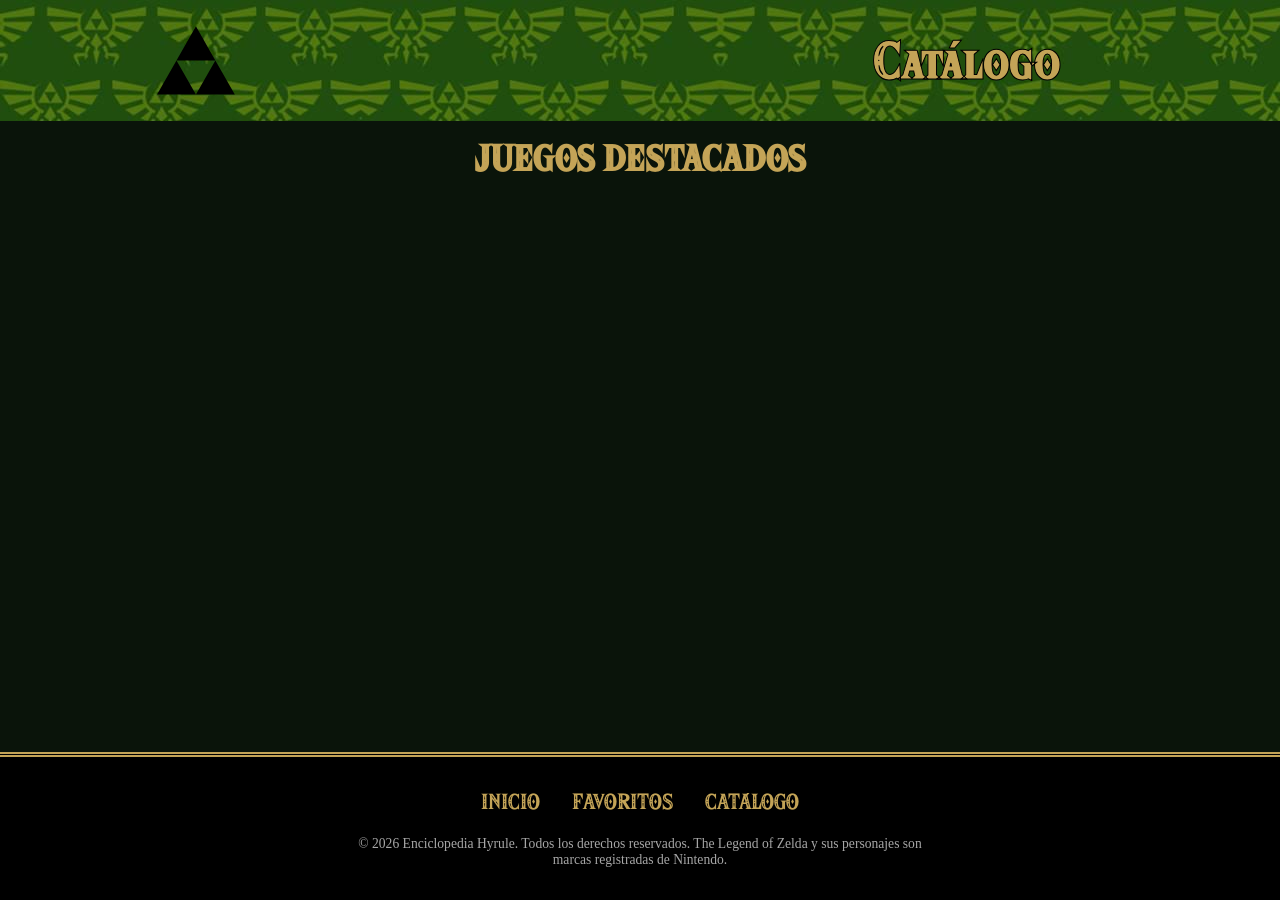
==== catalogo.html @ de5ccfb6 "Estructura principal hecha" ====
<!DOCTYPE html>
<html lang="es">
<head>
    <meta charset="UTF-8">
    <meta name="viewport" content="width=device-width, initial-scale=1.0">
    <title>Enciclopedia Hyrule | Catálogo de Juegos</title>
    <link rel="stylesheet" href="assets/css/styles.css">
</head>
<body>
<header class="cabecera">
    <a class="cabecera__logo" href="./index.html" aria-label="Ir al inicio">
        <img class="logo__imagen" src="./assets/imgs/triforce-svgrepo-com.svg" alt="Ir al inicio de EnciclopediaHyrule">
    </a>
    <h1 class="cabecera__titulo">Catálogo</h1>
</header>
<main id="pagina-principal">
    <h2 class="seccion__titulo">JUEGOS DESTACADOS</h2>

    <section class="contenedor-tarjetas-unico">
    </section>
</main>
<footer class="pie-pagina">
    <nav class="pie-pagina__navegacion">
        <a class="pie-pagina__enlace" href="./index.html">INICIO</a>
        <a class="pie-pagina__enlace" href="./favoritos.html">FAVORITOS</a>
        <a class="pie-pagina__enlace" href="./catalogo.html">CATÁLOGO</a>
    </nav>
    <p class="pie-pagina__texto">
        &copy; 2026 Enciclopedia Hyrule. Todos los derechos reservados.
        The Legend of Zelda y sus personajes son marcas registradas de Nintendo.
    </p>
</footer>

</body>
</html>
---- assets/css/styles.css ----
@font-face {
    font-family: "Hylia Serif";
    src: url("../fonts/FuenteZelda.otf") format("opentype");
    font-weight: normal;
    font-style: normal;
}

/* =========================
   1. Reset básico
   ========================= */

*{
    box-sizing: border-box;
    padding:0;
    margin:0;
    outline:0;
    list-style: none;
}

@media (prefers-reduced-motion: reduce) {
    * {
        animation-duration: 0.01ms;
        animation-iteration-count: 1;
        transition-duration: 0.01ms;
    }
}


/* =========================
   2. Variables globales
   ========================= */

:root{
    --fuente-principal: "Hylia Serif", serif;
    --fondo-principal:#0a140a;
    --color-negro: #000000;
    --color-blanco: #ffffff;
    --color-oro: #c4a457;
    --gris-oscuro:#1a1a1a;
    --gris-claro:#eee;
}


/* =========================
   3. Estilos generales
   ========================= */

body{
    display: flex;
    flex-direction: column;
    min-height: 100vh;
    background-color: var(--fondo-principal);
}

main{
    flex: 1;
    position: relative;
}

a,
a:hover,
a:focus {
    text-decoration: none;
}

img {
    max-width: 100%;
    height: auto;
}

/* =========================
   4. Cabecera
   ========================= */

.cabecera{
    display: flex;
    justify-content: space-between;
    align-items: center;
    flex-wrap: wrap;
    gap:1rem;
    margin: 0 auto;
    width: 100%;
    min-height: 120px;
    padding: 1rem 3rem;
    background-image: url("../imgs/pattern2.jpg");
}

.cabecera__logo{
    display: flex;
    justify-content: center;
    width: 25%;
}

.logo__imagen{
    max-width: 30%;
}

.cabecera__titulo{
    width: 40%;
    text-align: center;
    font-size: 3.5rem;
    font-family: var(--fuente-principal);
    color: var(--color-oro);
    -webkit-text-stroke: 1px black;
}

.cabecera__filtros{
    display: grid;
    grid-template-columns: repeat(4,1fr);
    width: 25%;
    gap: 0.5rem;
    padding: 0.5rem;
    background: #00000090;
    border-radius: 0.5rem;
    border: 1px solid #c4a45730;
}

.filtros__descripcion {
    grid-column: 1 / 5;
    text-align: center;
    width: 100%;
    font-family: var(--fuente-principal);
    color: var(--color-oro);
    padding:0.5rem;
    font-size: 1rem;
}


.filtros__etiqueta {
    display: flex;
    align-items: center;
    padding: 0.55rem;
    border: 1px solid #444;
    cursor: pointer;
    border-radius: 0.75rem;
    background: var(--gris-oscuro);
    color: var(--gris-claro);
    font-family: var(--fuente-principal);
    font-size: 0.85rem;
    transition: all 0.3s ease;
}

.filtros__checkbox {
    cursor: pointer;
    height: 0;
    width: 0;
}

.filtros__etiqueta:hover {
    border-color: var(--color-oro);
}

.filtros__etiqueta:has(.filtros__checkbox:checked) {
    background: var(--color-oro);
    color: var(--color-negro);
    border-color: var(--color-blanco);
    font-weight: 600;
}

.cabecera__buscador{
    display: flex;
    justify-content: center;
    width: 100%;
}

.buscador__etiqueta {
    display: flex;
    align-items: center;
    background: #00000095;
    padding: 0.5rem 1.5rem;
    border: 2px solid var(--color-oro);
    border-radius: 2rem;
    transition: all 0.3s ease;
}

.buscador__lupa{
    max-width: 50px;
}

.buscador__input {
    border: none;
    background: transparent;
    color: var(--color-blanco);
    font-family: var(--fuente-principal);
    font-size: 1rem;
    padding: 0.5rem;
}


.buscador__etiqueta:focus-within{
    border-color: var(--color-blanco);
    box-shadow: 0 0 15px var(--color-oro);
    transform: translateY(-2px);
}


@media (max-width: 1550px) {
    .cabecera__filtros {
        grid-template-columns: repeat(2, 1fr);
        width: 20%;
        gap: 0.5rem;
        padding: 0.5rem;
    }

    .filtros__descripcion {
        grid-column: 1 / 3;
        font-size: 0.9rem;
        padding: 0.2rem;
    }

    .filtros__etiqueta {
        padding: 0.4rem;
        font-size: 0.75rem;
        border-radius: 0.5rem;
    }

    .cabecera__titulo {
        width: 45%;
        font-size: 2.8rem;
    }
}

@media (max-width: 1100px) {
    .cabecera {
        padding: 1rem 1.5rem;
        gap: 0.5rem;
    }

    .cabecera__titulo {
        font-size: 2.2rem;
        width: 35%;
    }
    .logo__imagen{
        max-width: 80px;
    }


    .cabecera__filtros {
        grid-template-columns: repeat(2, 1fr);
        width: 30%;
        gap: 0.3rem;
    }

    .filtros__descripcion {
        grid-column: 1 / 3;
        font-size: 0.85rem;
    }

    .filtros__etiqueta {
        padding: 0.35rem;
        font-size: 0.75rem;
    }
}

@media (max-width: 800px) {
    .cabecera {
        padding: 1rem 1.5rem;
        gap: 1rem 0;
        justify-content: space-evenly;
        min-height: 200px;
    }

    .cabecera__logo {
        order: 1;
        width: 10%;
        justify-content: center;
    }

    .logo__imagen {
        max-width: 75px;
    }

    .cabecera__titulo {
        order: 2;
        width: 60%;
        text-align: start;
        font-size: 2.4rem;
    }

    .cabecera__buscador {
        order: 3;
        width: 45%;
        justify-content: flex-start;
    }

    .cabecera__filtros {
        order: 4;
        width: 50%;
        grid-template-columns: repeat(4, 1fr);
        gap: 0.2rem;
        padding: 0.3rem;
    }

    .filtros__descripcion {
        grid-column: 1 / 5;
        font-size: 0.75rem;
        padding: 0.1rem;
    }

    .filtros__etiqueta {
        font-size: 0.65rem;
        padding: 0.25rem;
    }

    .buscador__etiqueta {
        padding: 0.4rem 1rem;
    }

    .buscador__lupa {
        max-width: 30px;
    }
}

@media (max-width: 600px) {
    .cabecera {
        padding: 0.8rem;
    }
    .cabecera__logo {
        width: 20%;
        justify-content: center;
    }

    .cabecera__titulo {
        font-size: 2rem;
    }

    .logo__imagen {
        max-width: 60px;
    }

    .cabecera__buscador {
        width: 40%;
    }

    .buscador__input {
        font-size: 0.75rem;
        width: 80px;
    }

    .cabecera__filtros {
        width: 58%;
        gap: 0.1rem;
    }

    .filtros__etiqueta {
        font-size: 0.6rem;
        padding: 0.15rem;
        border-radius: 0.2rem;
    }

    .filtros__descripcion {
        font-size: 0.9rem;
    }
}

@media (max-width: 400px) {
    .cabecera {
        padding: 0.5rem;
        gap: 0.5rem 0;
        min-height: 180px;
    }


    .cabecera__logo {
        width: 20%;
    }

    .logo__imagen {
        max-width: 40px;
    }

    .cabecera__titulo {
        width: 80%;
        font-size: 1.8rem;
        text-align: center;
    }


    .cabecera__buscador {
        width: 30%;
    }

    .buscador__etiqueta {
        padding: 0.2rem 0.5rem;
    }

    .buscador__input {
        font-size: 0.6rem;
        width: 45px;
    }

    .buscador__lupa {
        max-width: 15px;
    }

    .cabecera__filtros {
        width: 70%;
        grid-template-columns: repeat(4, 1fr);
        gap: 0.1rem;
        padding: 0.2rem;
    }

    .filtros__descripcion {
        font-size: 0.75rem;
        padding: 0;
    }

    .filtros__etiqueta {
        font-size: 0.6rem;
        padding: 0.1rem;
        border-radius: 0.2rem;
    }
}

/* =========================
   5. SECCIÓN INTRODUCTORIA
   ========================= */

.introduccion {
    display: flex;
    flex-direction: column;
    align-items: center;
    padding: 1rem;
    color: var(--color-blanco);
    margin: 0 auto;
}

.introduccion.oculto,.games.oculto,.staff.oculto,.characters.oculto,.bosses.oculto,.monsters.oculto,.dungeons.oculto,.places.oculto,.items.oculto{
    display: none;
}

.introduccion__titulo {
    font-family: var(--fuente-principal);
    color: var(--color-oro);
    font-size: 2.5rem;
    padding:1.1rem;
}

.introduccion__enlace {
    position: static;
    display: inline-block;
    text-align: center;
    padding: 1rem;
    width: auto;
    min-width: 200px;
    font-family: var(--fuente-principal);
    color: var(--color-oro);
    font-size: 1.2rem;
    background: rgba(0, 0, 0, 0.8);
    border: 3px double var(--color-oro);
    border-radius: 1rem;
    transition: all 0.3s ease;
    cursor: pointer;
}

.introduccion__enlace:hover {
    background: var(--color-oro);
    color: var(--color-negro);
    transform: translateY(-3px);
    border-color: var(--color-blanco);
}


.introduccion__texto {
    padding:1.5rem;
    font-size: 1.1rem;
    font-style: italic;
}


@media (max-width: 800px) {
    .introduccion__titulo {
        font-size: 2.2rem;
    }
    .introduccion__enlace {
        font-size: 1.1rem;
        min-width: 180px;
    }
}

@media (max-width: 600px) {
    .introduccion__titulo {
        font-size: 1.8rem;
    }
    .introduccion__enlace {
        font-size: 1rem;
        min-width: 150px;
        padding: 0.8rem;
    }
    .introduccion__texto {
        font-size: 1rem;
        padding: 1rem;
    }
}

/* =========================
   6. FOOTER
   ========================= */

.pie-pagina {
    display: flex;
    flex-direction: column;
    align-items: center;
    gap: 1.5rem;
    background-color: var(--color-negro);
    border-top: 5px double var(--color-oro);
    padding: 2rem;
    text-align: center;
}

.pie-pagina__navegacion {
    display: flex;
    gap: 2rem;
    justify-content: center;
}

.pie-pagina__enlace {
    font-family: var(--fuente-principal);
    color: var(--color-oro);
    font-size: 1.2rem;
    transition: all 0.3s ease;
}

.pie-pagina__enlace:hover {
    color: var(--color-blanco);
}

.pie-pagina__texto {
    color: var(--gris-claro);
    font-size: 0.85rem;
    opacity: 0.7;
    max-width: 600px;
}

@media (max-width: 800px) {
    .pie-pagina {
        padding: 2rem 1rem;
    }
    .pie-pagina__enlace {
        font-size: 1rem;
    }
}

@media (max-width: 500px) {
    .pie-pagina__navegacion {
        flex-direction: column;
        gap: 1rem;
    }
    .pie-pagina__texto {
        font-size: 0.75rem;
    }
}

/* =========================
   7. CABECERA FAVORITOS
   ========================= */

.cabecera-favoritos {
    display: flex;
    justify-content: space-between;
    align-items: center;
    gap: 2rem;
    width: 100%;
    min-height: 150px;
    padding: 1rem 3rem;
    background-image: url("../imgs/pattern2.jpg");
    border-bottom: 5px double var(--color-oro);
}

.cabecera-favoritos__titulo {
    text-align: center;
    font-family: var(--fuente-principal);
    color: var(--color-oro);
    font-size: 3.5rem;
    -webkit-text-stroke: 1px black;

}

.cabecera-favoritos__logo .logo__imagen {
    max-width: 80px;
}

/* =========================
   8. SECCIÓN DE TARJETAS
   ========================= */

#pagina-principal{
    display: flex;
    flex-direction: column;
    align-items: center;
    gap:2rem;
}

.seccion__titulo {
    width: 100%;
    text-align: center;
    font-family: var(--fuente-principal);
    color: var(--color-oro);
    font-size: 2rem;
    padding: 1.1rem;
}

.games, .staff, .characters, .monsters, .bosses, .dungeons, .places, .items,.contenedor-tarjetas-unico {
    display: flex;
    flex-wrap: wrap;
    justify-content: center;
    gap: 2rem;
    padding: 2rem;
    width: 100%;
}

.tarjeta {
    width: 30%;
    min-width: 280px;
    background: rgba(0, 0, 0, 0.85);
    border: 2px solid var(--color-oro);
    border-radius: 4px;
    padding: 1.5rem;
    display: flex;
    flex-direction: column;
    justify-content: space-between;
    transition: transform 0.3s ease, box-shadow 0.3s ease, border-color 0.3s ease;
    position: relative;
    overflow: hidden;
}

.tarjeta:hover {
    transform: translateY(-5px);
    border-color: var(--color-blanco);
}

.tarjeta__nombre {
    font-family: var(--fuente-principal);
    color: var(--color-oro);
    font-size: 1.5rem;
    text-align: center;
    border-bottom: 1px solid rgba(196, 164, 87, 0.3);
    padding-bottom: 0.5rem;
}

.tarjeta__descripcion {
    color: var(--gris-claro);
    font-size: 0.9rem;
    padding: 1rem;
    line-height: 1.6;
    text-shadow: 1px 1px 2px var(--color-negro);
    background: rgba(0, 0, 0, 0.4);
    border-top: 1px dashed rgba(196, 164, 87, 0.5);
    border-bottom: 1px dashed rgba(196, 164, 87, 0.5);
}


.tarjeta__boton-favorito {
    background: transparent;
    color: var(--color-oro);
    font-family: var(--fuente-principal);
    font-size: 1rem;
    border: 1px solid var(--color-oro);
    padding: 0.6rem;
    cursor: pointer;
    transition: all 0.3s ease;
    text-transform: uppercase;
}

.tarjeta__boton-favorito:hover {
    background: var(--color-oro);
    color: var(--color-negro);
}

@media (max-width: 800px) {
    .tarjeta {
        width: 60%;
    }
}

@media (max-width: 500px) {
    .tarjeta {
        width: 100%;
    }
}

.mensaje-busqueda-vacia {
    display: flex;
    flex-direction: column;
    align-items: center;
    justify-content: center;
    text-align: center;
    gap:2rem;
    padding: 2rem;
    width: 90%;
    max-width: 700px;
    background: rgba(0, 0, 0, 0.75);
    border: 2px dashed var(--color-oro);
    border-radius: 1rem;
    color: var(--color-blanco);
}

.mensaje-busqueda-vacia.oculto {
    display: none;
}

.mensaje-busqueda-vacia__titulo {
    font-family: var(--fuente-principal);
    color: var(--color-oro);
    font-size: 2.2rem;
}

.mensaje-busqueda-vacia__texto {
    font-size: 1.1rem;
    color: var(--gris-claro);
    max-width: 90%;
}

/* =========================
   9. HERRAMIENTAS FAVORITOS
   ========================= */

.cabecera-favoritos__herramientas {
    display: flex;
    flex-direction: column;
    align-items: center;
    gap: 1rem;
    background: rgba(0, 0, 0, 0.75);
    padding: 1rem;
    border-radius: 1rem;
}

.filtros-favoritos__descripcion{
    display: flex;
    flex-direction: column;
    gap:1rem;
    text-align: center;
    width: 100%;
    font-family: var(--fuente-principal);
    color: var(--color-oro);
    padding:0.5rem;
    font-size: 1rem;
}

.controles__select {
    background-color: var(--gris-oscuro);
    color: var(--color-blanco);
    font-family: var(--fuente-principal);
    font-size: 0.95rem;
    border: 1px solid var(--color-oro);
    border-radius: 0.5rem;
    padding: 0.6rem;
    cursor: pointer;
    transition: all 0.3s ease;
}

.controles__select:hover,
.controles__select:focus {
    border-color: var(--color-blanco);
    transform: translateY(-2px);
}

.controles__select option {
    background-color: var(--fondo-principal);
    color: var(--color-oro);
    font-family: var(--fuente-principal);
}

.cabecera-favoritos__boton {
    background: transparent;
    color: var(--color-oro);
    font-family: var(--fuente-principal);
    font-size: 0.95rem;
    padding: 1rem;
    border: 2px solid var(--color-oro);
    border-radius: 0.5rem;
    cursor: pointer;
    text-transform: uppercase;
    transition: all 0.3s ease;
}

.cabecera-favoritos__boton:hover {
    background: var(--color-oro);
    color: var(--color-negro);
    border-color: var(--color-blanco);
    font-weight: 900;
    transform: translateY(-3px);
}

@media (max-width: 1550px) {
    .cabecera-favoritos__herramientas {
        width: 20%;
    }
    .cabecera-favoritos__titulo {
        width: 45%;
        font-size: 2.8rem;
    }
}

@media (max-width: 1100px) {
    .cabecera-favoritos {
        padding: 1rem;
        gap: 0.5rem;
    }
    .cabecera-favoritos__titulo {
        font-size: 2.2rem;
        width: 35%;
    }
    .cabecera-favoritos__logo .logo__imagen {
        max-width: 80px;
    }
    .cabecera-favoritos__herramientas {
        width: 30%;
    }
}

@media (max-width: 800px) {
    .cabecera-favoritos {
        padding: 1rem;
        gap: 1rem 0;
        justify-content: space-evenly;
        min-height: 200px;
        flex-wrap: wrap;
    }
    .cabecera-favoritos__logo {
        order: 1;
        width: 10%;
        display: flex;
        justify-content: center;
    }
    .cabecera-favoritos__logo .logo__imagen {
        max-width: 75px;
    }
    .cabecera-favoritos__titulo {
        order: 2;
        width: 60%;
        font-size: 2.4rem;
    }
    .cabecera-favoritos__herramientas {
        order: 3;
        width: 45%;
        justify-content: flex-start;
        flex-direction: row;
    }
    .cabecera-favoritos .cabecera__filtros {
        order: 4;
    }
}

@media (max-width: 670px) {
    .cabecera-favoritos__herramientas {
        flex-direction: column;
        align-items: stretch;
        gap: 0.6rem;
    }
    .controles__select {
        margin-left: 0;
        width: 100%;
    }
    .cabecera-favoritos__boton {
        width: 100%;
        padding: 0.5rem;
    }
}

@media (max-width: 600px) {
    .cabecera-favoritos {
        flex-direction: row !important;
        padding: 1rem 0.5rem;
        gap: 1rem 0;
        justify-content: space-between;
    }
    .cabecera-favoritos__logo {
        order: 1;
        width: 20%;
        display: flex;
        justify-content: center;
    }
    .cabecera-favoritos__logo .logo__imagen {
        max-width: 60px;
    }
    .cabecera-favoritos__titulo {
        order: 2;
        width: 78%;
        font-size: 1.8rem;
        text-align: center;
    }
    .cabecera-favoritos__herramientas {
        order: 3;
        width: 42%;
        padding: 0.5rem;
    }
    .cabecera-favoritos .cabecera__filtros {
        order: 4;
        width: 55%;
        grid-template-columns: repeat(2, 1fr);
        gap: 0.2rem;
        padding: 0.3rem;
    }
    .filtros__etiqueta {
        font-size: 0.65rem;
        padding: 0.2rem;
    }
}

@media (max-width: 500px) {
    .cabecera-favoritos__herramientas {
        width: 38%;
        padding: 0.3rem;
    }
    .cabecera-favoritos .cabecera__filtros {
        width: 58%;
    }
    .filtros__descripcion {
        font-size: 0.75rem;
    }
    .filtros__etiqueta {
        font-size: 0.55rem;
        padding: 0.15rem;
    }
    .controles__select {
        font-size: 0.75rem;
        padding: 0.3rem;
    }
    .cabecera-favoritos__boton {
        font-size: 0.75rem;
        padding: 0.4rem;
    }
}

/* =========================
   10. FAVORITOS
   ========================= */

#contenedor-favoritos {
    display: flex;
    flex-direction: column;
    align-items: center;
    justify-content: center;
    width: 100%;
}

.mensaje-favoritos-vacio {
    display: flex;
    flex-direction: column;
    align-items: center;
    justify-content: center;
    text-align: center;
    gap: 1.5rem;
    margin: 0 auto;
    padding: 2rem;
    width: 90%;
    max-width: 650px;
    background: rgba(0, 0, 0, 0.85);
    border: 2px dashed var(--color-oro);
    border-radius: 1rem;
}

.mensaje-favoritos-vacio__titulo {
    font-family: var(--fuente-principal);
    color: var(--color-oro);
    font-size: 2.2rem;
}

.mensaje-favoritos-vacio__texto {
    font-size: 1.1rem;
    color: var(--gris-claro);
    line-height: 1.6;
}

@media (max-width: 600px) {
    .mensaje-favoritos-vacio {
        padding: 2rem 1rem;
    }
    .mensaje-favoritos-vacio__titulo {
        font-size: 1.8rem;
    }
    .mensaje-favoritos-vacio__texto {
        font-size: 1rem;
    }
}
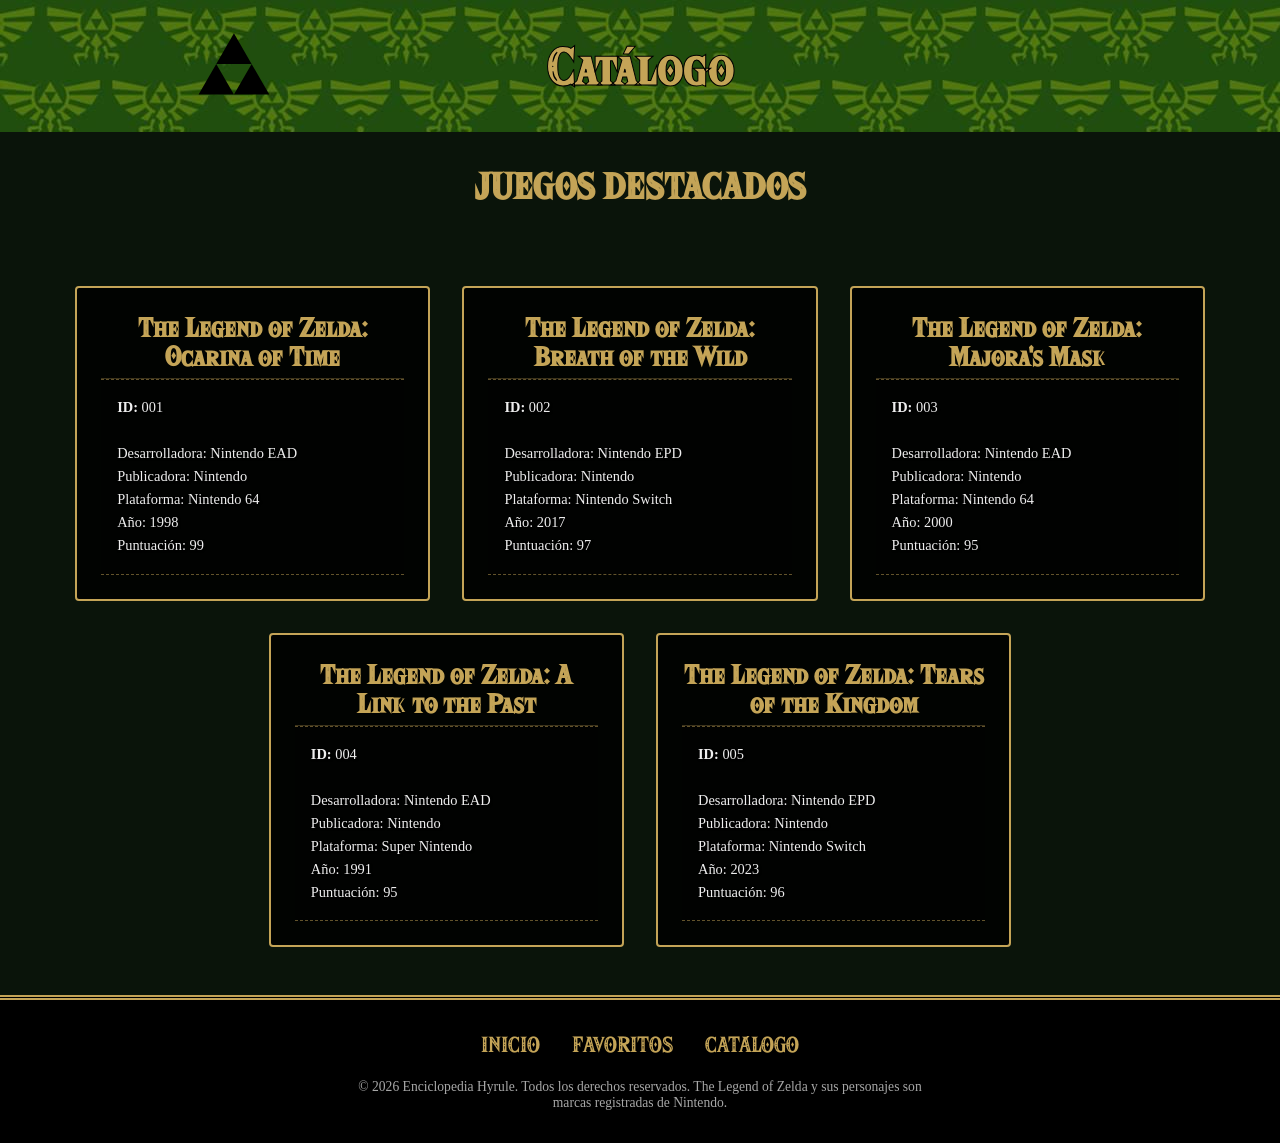
==== commit 9423a5e4: "Link con JS y estructura mejorada" ====
--- a/catalogo.html
+++ b/catalogo.html
@@ -5,18 +5,19 @@
     <meta name="viewport" content="width=device-width, initial-scale=1.0">
     <title>Enciclopedia Hyrule | Catálogo de Juegos</title>
     <link rel="stylesheet" href="assets/css/styles.css">
+    <script src="assets/js/catalogo.js" defer></script>
 </head>
 <body>
-<header class="cabecera">
-    <a class="cabecera__logo" href="./index.html" aria-label="Ir al inicio">
+<header class="cabecera-catalogo">
+    <a class="cabecera-catalogo__logo" href="./index.html" aria-label="Ir al inicio">
         <img class="logo__imagen" src="./assets/imgs/triforce-svgrepo-com.svg" alt="Ir al inicio de EnciclopediaHyrule">
     </a>
-    <h1 class="cabecera__titulo">Catálogo</h1>
+    <h1 class="cabecera-catalogo__titulo">Catálogo</h1>
 </header>
 <main id="pagina-principal">
     <h2 class="seccion__titulo">JUEGOS DESTACADOS</h2>
 
-    <section class="contenedor-tarjetas-unico">
+    <section class="contenedor-catalogo">
     </section>
 </main>
 <footer class="pie-pagina">
--- a/assets/css/styles.css
+++ b/assets/css/styles.css
@@ -590,6 +590,7 @@
     flex-direction: column;
     align-items: center;
     gap:2rem;
+    padding:1rem;
 }
 
 .seccion__titulo {
@@ -601,7 +602,7 @@
     padding: 1.1rem;
 }
 
-.games, .staff, .characters, .monsters, .bosses, .dungeons, .places, .items,.contenedor-tarjetas-unico {
+.games, .staff, .characters, .monsters, .bosses, .dungeons, .places, .items,.contenedor-tarjetas-unico,.contenedor-catalogo {
     display: flex;
     flex-wrap: wrap;
     justify-content: center;
@@ -974,4 +975,99 @@
     .mensaje-favoritos-vacio__texto {
         font-size: 1rem;
     }
+}
+
+/* =========================
+   11. CABECERA CATÁLOGO
+   ========================= */
+
+.cabecera-catalogo {
+    display: grid;
+    grid-template-columns: 1fr auto 1fr;
+    align-items: center;
+    width: 100%;
+    min-height: 120px;
+    padding: 1.5rem;
+    background-image: url("../imgs/pattern2.jpg");
+}
+
+.cabecera-catalogo__logo {
+    width: 35%;
+    justify-self: center;
+}
+
+.cabecera-catalogo__titulo {
+    grid-column: 2;
+    text-align: center;
+    font-size: 3.5rem;
+    font-family: var(--fuente-principal);
+    color: var(--color-oro);
+    -webkit-text-stroke: 1px black;
+}
+
+@media (max-width: 1550px) {
+    .cabecera-catalogo__titulo {
+        font-size: 2.8rem;
+    }
+    .logo__imagen {
+        max-width: 80px;
+    }
+}
+
+@media (max-width: 1100px) {
+    .cabecera-catalogo {
+        padding: 1rem 1.5rem;
+    }
+    .cabecera-catalogo__titulo {
+        font-size: 2.2rem;
+    }
+    .cabecera-catalogo__logo .logo__imagen {
+        max-width: 80px;
+    }
+}
+
+@media (max-width: 800px) {
+    .cabecera-catalogo {
+        min-height: 150px;
+    }
+    .cabecera-catalogo__titulo {
+        font-size: 2.4rem;
+    }
+    .cabecera-catalogo__logo .logo__imagen {
+        max-width: 75px;
+    }
+}
+
+@media (max-width: 600px) {
+    .cabecera-catalogo {
+        display: flex;
+        justify-content: space-between;
+        padding: 1rem 0.5rem;
+        gap: 1rem;
+    }
+    .cabecera-catalogo__logo {
+        width: 40%;
+        display: flex;
+        justify-content: center;
+    }
+    .cabecera-catalogo__logo .logo__imagen {
+        max-width: 60px;
+    }
+    .cabecera-catalogo__titulo {
+        width: 60%;
+        font-size: 2rem;
+        text-align: left;
+}
+
+@media (max-width: 400px) {
+    .cabecera-catalogo {
+        padding: 0.5rem;
+        min-height: 120px;
+    }
+    .cabecera-catalogo__logo .logo__imagen {
+        max-width: 40px;
+    }
+    .cabecera-catalogo__titulo {
+        font-size: 1.8rem;
+    }
 }
